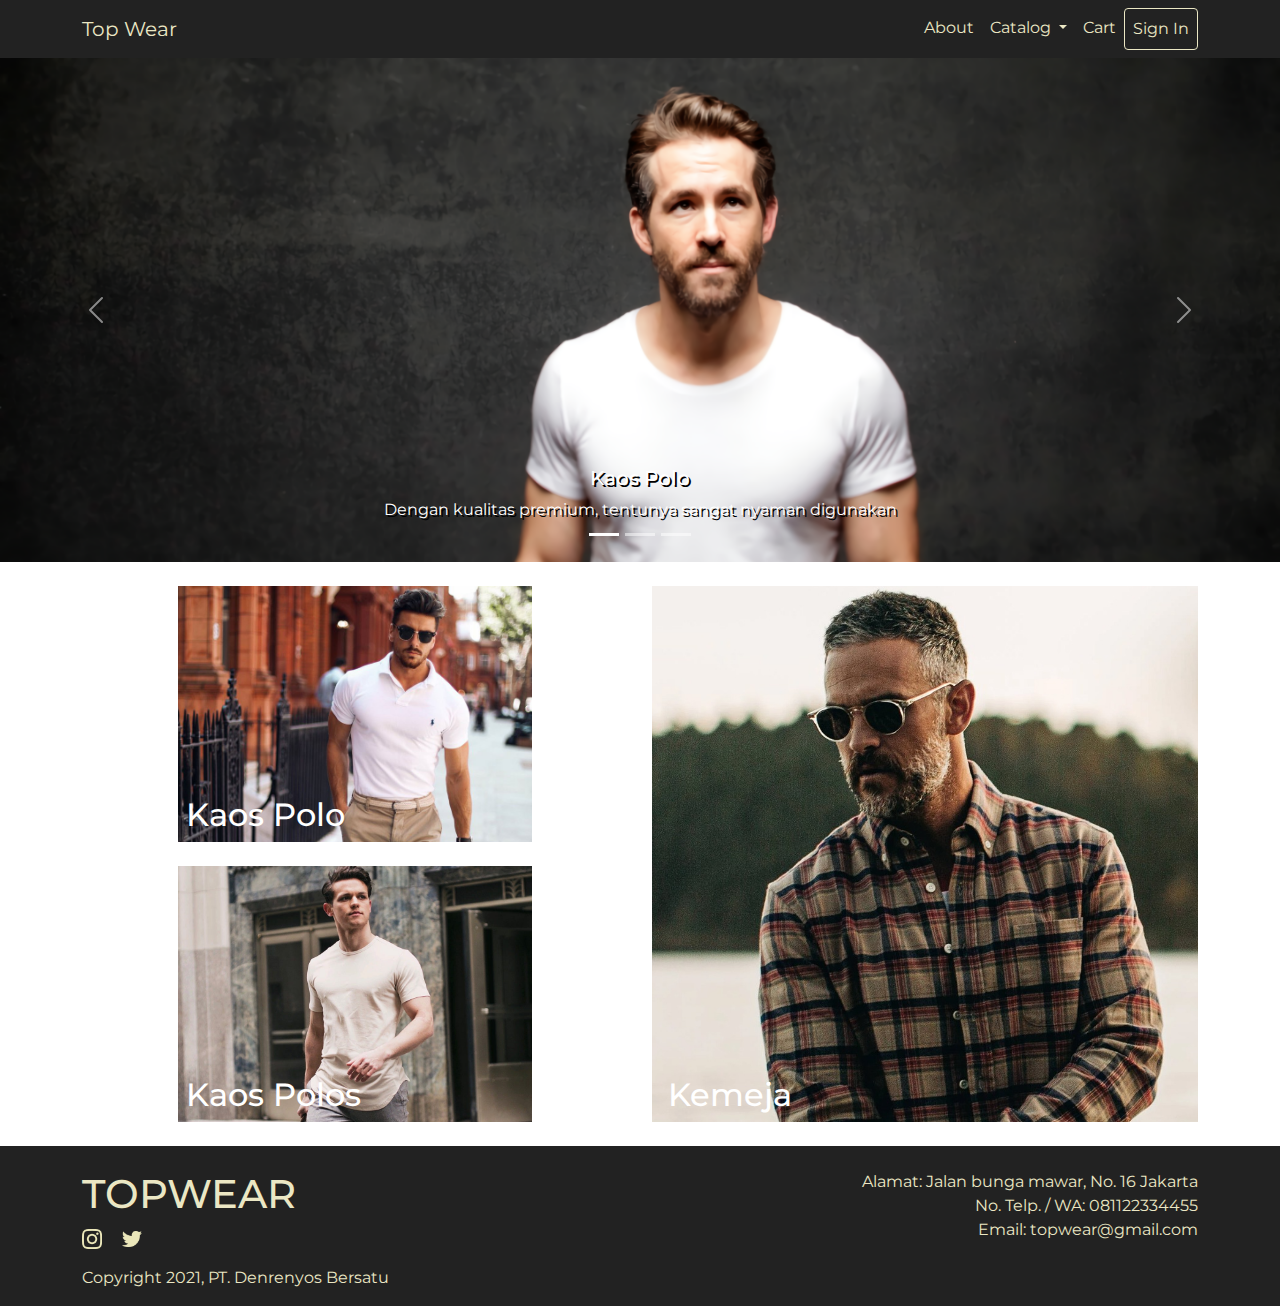
==== index.html @ 8b1dc6a6 "edit style:" ====
<!DOCTYPE html>
<html lang="en">

<head>
  <meta charset="UTF-8">
  <meta name="viewport" content="width=device-width, initial-scale=1.0">
  <link rel="stylesheet" href="css/bootstrap.min.css">
  <!-- <link rel="stylesheet" href="css/bootstrap.min.css.map"> -->
  <!-- <link rel="stylesheet" href="css/style.sass"> -->
  <link rel="stylesheet" href="css/style.css">
  <link rel="stylesheet" href="css/my.css">
  <link rel="preconnect" href="https://fonts.gstatic.com">
  <link href="https://fonts.googleapis.com/css2?family=Montserrat:wght@100;300;400;500;700;800&display=swap"
    rel="stylesheet">
  <title>Top Wear - Home</title>
</head>

<body>
  <nav class="navbar navbar-expand-lg navbar-light bg-light bg-c-main p-0">
    <div class="container">
      <button class="navbar-toggler my-3" type="button" data-bs-toggle="collapse" data-bs-target="#navbarTogglerDemo01"
        aria-controls="navbarTogglerDemo01" aria-expanded="false" aria-label="Toggle navigation">
        <span class="navbar-toggler-icon"></span>
      </button>
      <div class="collapse navbar-collapse justify-content-between " id="navbarTogglerDemo01">
        <a class="navbar-brand c-secondary text-color-inside py-2" href="index.html">Top Wear</a>
        <ul class="navbar-nav mb-2 mb-lg-0 my-nav">
          <li class="nav-item">
            <a class="nav-link c-secondary" href="about.html">About</a>
          </li>
          <li class="nav-item dropdown">
            <a class="nav-link dropdown-toggle c-secondary" href="#" id="navbarDropdownMenuLink" role="button"
              data-bs-toggle="dropdown" aria-expanded="false">
              Catalog
            </a>
            <ul class="dropdown-menu bg-c-main" aria-labelledby="navbarDropdownMenuLink">
              <li><a onclick="keepVariable('all')" class="dropdown-item c-secondary" href="catalog.html">All
                  Category</a></li>
              <li><a onclick="keepVariable('kaos-polos')" class="dropdown-item c-secondary" href="catalog.html">Kaos
                  Polos</a></li>
              <li><a onclick="keepVariable('kaos-polo')" class="dropdown-item c-secondary" href="catalog.html">Kaos
                  Polo</a></li>
              <li><a onclick="keepVariable('kemeja')" class="dropdown-item c-secondary" href="catalog.html">Kemeja</a>
              </li>
            </ul>
          </li>
          <li class="nav-item ">
            <a class="nav-link c-secondary d-flex align-items-center" href="cart.html">Cart <span id="totalCart"
                class="ms-2 badge bg-danger"></span></a>
          </li>
          <li class="nav-item antiHover">
            <span id="userNick" class="nav-link c-secondary">User</span>
          </li>
          <li class="nav-item antiHover">
            <!-- <a class="nav-link c-secondary btn border border-secondary rounded">Sign out</a> -->
            <a id="signBtn" class="nav-link c-secondary btn btn-main border border-secondary rounded" onclick="logout()">Sign out</a>
          </li>
          <!-- <button>Sign out</button> -->
        </ul>
      </div>
    </div>
  </nav>
  <div id="carouselExampleCaptions" class="carousel slide" data-bs-ride="carousel">
    <ol class="carousel-indicators">
      <li data-bs-target="#carouselExampleCaptions" data-bs-slide-to="0" class="active"></li>
      <li data-bs-target="#carouselExampleCaptions" data-bs-slide-to="1"></li>
      <li data-bs-target="#carouselExampleCaptions" data-bs-slide-to="2"></li>
    </ol>
    <div style="text-shadow: 2px 2px #000;" class="carousel-inner">
      <div class="carousel-item active">
        <img src="./image/banner/banner01.png" class="d-block w-100" alt="...">
        <div class="carousel-caption d-none d-md-block">
          <h5>Kaos Polo</h5>
          <p>Dengan kualitas premium, tentunya sangat nyaman digunakan</p>
        </div>
      </div>
      <div class="carousel-item">
        <img src="./image/banner/banner02.png" class="d-block w-100" alt="...">
        <div class="carousel-caption d-none d-md-block">
          <h5>Kaos Polos</h5>
          <p>Dengan kualitas premium, tentunya sangat nyaman digunakan</p>
        </div>
      </div>
      <div class="carousel-item">
        <img src="./image/banner/banner03.png" class="d-block w-100" alt="...">
        <div class="carousel-caption d-none d-md-block">
          <h5>Kemeja</h5>
          <p>Dengan kualitas premium, tentunya sangat nyaman digunakan</p>
        </div>
      </div>
    </div>
    <a class="carousel-control-prev" href="#carouselExampleCaptions" role="button" data-bs-slide="prev">
      <span class="carousel-control-prev-icon" aria-hidden="true"></span>
      <span class="visually-hidden">Previous</span>
    </a>
    <a class="carousel-control-next" href="#carouselExampleCaptions" role="button" data-bs-slide="next">
      <span class="carousel-control-next-icon" aria-hidden="true"></span>
      <span class="visually-hidden">Next</span>
    </a>
  </div>
  <div class="container">
    <div class="row">

      <div class="col-12 text-center text-lg-start">
          <div class="row">
            <div class="col-lg-6 position-relative">
              <a class="text-decoration-none d-flex justify-content-center position-relative" href="catalog.html" onclick="keepVariable('kaos-polo')">
                <img src="./image/polo1.jpg" class="catalog object-cover img-fluid pt-4" alt="...">
                <h2 class="catalog-width text-start text-white position-absolute bottom-0 title-category">Kaos Polo</h2>
              </a>
              <a class="text-decoration-none d-flex justify-content-center position-relative" href="catalog.html" onclick="keepVariable('kaos-polos')">
                <img src="./image/polos1.jpeg" class="catalog object-cover img-fluid pt-4" alt="...">
                <h2 class="catalog-width text-start text-white position-absolute bottom-0 title-category">Kaos Polos</h2>
              </a>
            </div>
            <div class="col-lg-6 col-md-8 col-12 mx-auto position-relative">
              <a class="text-decoration-none" href="catalog.html" onclick="keepVariable('kemeja')">
                <img src="./image/flanell1.jpg" class="catalog-big object-cover pt-4" alt="...">
                <h2 class="text-start bottom-0 text-white position-absolute title-category">Kemeja</h2>
              </a>
            </div>
          </div>
      </div>

      <!-- <div class="col-lg-6 text-center text-lg-start">
        <a href="catalog.html" onclick="keepVariable('kaos-polo')">
          <img src="./image/polo1.jpg" class="catalog pt-4" alt="...">
          <h2 class="text-white position-absolute title-category">Polo Shirt</h2>
        </a>
        <a href="catalog.html" onclick="keepVariable('kaos-polos')">
          <img src="./image/polos1.jpeg" class="catalog pt-4" alt="...">
          <h2 class="text-white position-absolute title-category">Shirt</h2>
        </a>
      </div>
      <div class="col-lg-6 text-center">
        <a href="catalog.html" onclick="keepVariable('kemeja')">
          <img src="./image/flanell1.jpg" class="catalog-big pt-4" alt="...">
          <h2 class="text-white position-absolute title-category">Kemeja</h2>
        </a>
      </div> -->



    </div>
  </div>
  
  <footer class="navbar-footer-background mt-4">
    <div class="container">
      <div class="row d-flex justify-content-between">

        <div class="col-12 col-lg-6 mt-4 mb-3">
          <h1 class="text-color-inside">TOPWEAR</h1>
          <div class="icons pb-3">
            <img src="./image/icons/instagram.png" alt="">
            <img src="./image/icons/twitter.png" alt="">
          </div>
          <span>Copyright 2021, PT. Denrenyos Bersatu</span>
        </div>
        
        <div class="col-12 col-lg-6 mt-lg-4 mb-4 text-lg-end text-start">
          <p>Alamat: Jalan bunga mawar, No. 16 Jakarta</p>
          <p>No. Telp. / WA: 081122334455</p>
          <p>Email: topwear@gmail.com</p>
        </div>
      </div>
    </div>  
  </footer>

  <script src="js/route.js"></script>
  <script src="js/bootstrap.bundle.min.js"></script>
  <script src="js/notification.js"></script>
  <script src="./js/logout.js"></script>
  <!-- <script src="js/bootstrap.bundle.min.js.map"></script> -->
  <!-- <script src="js/data-util/data.js"></script>  -->
</body>

</html>
---- css/style.css ----
body {
  font-family: "Montserrat", sans-serif;
}

.navbar-footer-background {
  background-color: #222 !important;
  color: #ebe7c4 !important;
}

.text-color-inside {
  color: #ebe7c4 !important;
}

.catalog-big {
  width: 100%;
  height: 560px;
}

.catalog-big img {
  width: 100%;
}

.catalog-width {
  width: 65%;
}

.object-cover {
  -o-object-fit: cover;
     object-fit: cover;
}

.catalog {
  width: 65%;
  height: 280px;
}

.column {
  display: -webkit-box;
  display: -ms-flexbox;
  display: flex;
  -webkit-box-orient: horizontal;
  -webkit-box-direction: normal;
      -ms-flex-direction: row;
          flex-direction: row;
}

.container-fluid {
  height: 200px;
  padding-left: 4.5rem;
  padding-right: 4.5rem;
  padding-top: 2.5rem;
  display: -webkit-box;
  display: -ms-flexbox;
  display: flex;
  -webkit-box-pack: justify;
      -ms-flex-pack: justify;
          justify-content: space-between;
}

.button {
  background-color: #CCC477;
  border: none;
  padding: 10px;
  border-radius: 5px;
}

.icons img {
  width: 20px;
  height: 20px;
  margin-right: 1rem;
}

.footer-left {
  margin-top: -20px;
}

.footer-right {
  display: -webkit-box;
  display: -ms-flexbox;
  display: flex;
  -webkit-box-orient: vertical;
  -webkit-box-direction: normal;
      -ms-flex-direction: column;
          flex-direction: column;
}

.footer-right span {
  margin-bottom: 5px;
}

.title-category {
  margin-top: -5rem;
  margin-left: 1rem;
}

@media only screen and (max-width: 1024px) {
  .container-fluid {
    padding-left: 2.5rem;
    padding-right: 2.5rem;
    padding-top: 2.5rem;
  }
}

@media only screen and (max-width: 768px) {
  .container-fluid {
    padding-left: 2.5rem;
    padding-right: 2.5rem;
    padding-top: 2.5rem;
  }
  .catalog-big {
    width: 65%;
    height: 280px;
  }
  .title-category {
    margin-left: 9rem;
  }
  .footer-left {
    margin-top: 0px;
  }
}

@media only screen and (max-width: 425px) {
  .container-fluid {
    padding-left: 1rem;
    padding-right: 1rem;
    padding-top: 2.5rem;
  }
  .footer-right span {
    font-size: 14px;
  }
  .footer-left span {
    font-size: 14px;
  }
  .title-category {
    margin-left: 5rem;
  }
}

@media only screen and (max-width: 320px) {
  .container-fluid {
    display: -webkit-box;
    display: -ms-flexbox;
    display: flex;
    -webkit-box-orient: vertical;
    -webkit-box-direction: normal;
        -ms-flex-direction: column;
            flex-direction: column;
    height: auto;
  }
  .footer-right {
    padding-top: 1rem;
  }
}
/*# sourceMappingURL=style.css.map */
---- css/my.css ----
body {
  font-family: "Montserrat", sans-serif;
  padding: 0;
  margin: 0;
  height: 100vh;
  min-height: 100%;
  position: relative;
}

.c-main {
  color: #222 !important;
}

.bg-c-main {
  background-color: #222 !important;
}

.c-secondary {
  color: #ebe7c4 !important;
}

.bg-c-secondary {
  background-color: #ebe7c4 !important;
}

.bg-c-secondary-shine {
  background-color: #E7D7BB;
}

.c-white {
  color: whitesmoke;
}

.bg-c-white {
  background-color: whitesmoke;
}

.btn-main {
  background-color: #222 !important;
  color: #ebe7c4 !important;
}

.btn-main:hover {
  background-color: gray !important;
}

.text-decoration-none {
  text-decoration: none;
}

.border-primary {
  border: 1px solid #222 !important;
}

.border-secondary {
  border: 1px solid #ebe7c4 !important;
}

.shadow-main {
  -webkit-box-shadow: 0 0rem 1rem #ebe7c4 !important;
          box-shadow: 0 0rem 1rem #ebe7c4 !important;
}

.my-card {
  width: 60%;
}

.my-nav li:hover:not(.antiHover), .my-nav li a:hover {
  background-color: gray;
}

.dropdown-item.active {
  background-color: gray;
}

.my-nav li {
  padding: 0.5rem 0 0.5rem 0;
}

.my-footer {
  padding: 2rem 4rem;
}

p {
  margin: 0;
}

.ready-size.active {
  background-color: #ebe7c4 !important;
}

.ready-size {
  padding: 3px;
  margin: 0px 5px;
}

.catalog-image-detail {
  width: auto;
  height: 500px;
  background-repeat: no-repeat;
  background-size: contain;
}

.cart-image {
  width: 200px;
  height: 200px;
}

#overlay {
  position: fixed;
  /* Sit on top of the page content */
  display: none;
  /* Hidden by default */
  width: 100%;
  /* Full width (cover the whole page) */
  height: 100%;
  /* Full height (cover the whole page) */
  top: 0;
  left: 0;
  right: 0;
  bottom: 0;
  background-color: rgba(0, 0, 0, 0.8);
  /* Black background with opacity */
  z-index: 1;
  /* Specify a stack order in case you're using a different order for other elements */
  cursor: pointer;
  /* Add a pointer on hover */
}
/*# sourceMappingURL=my.css.map */
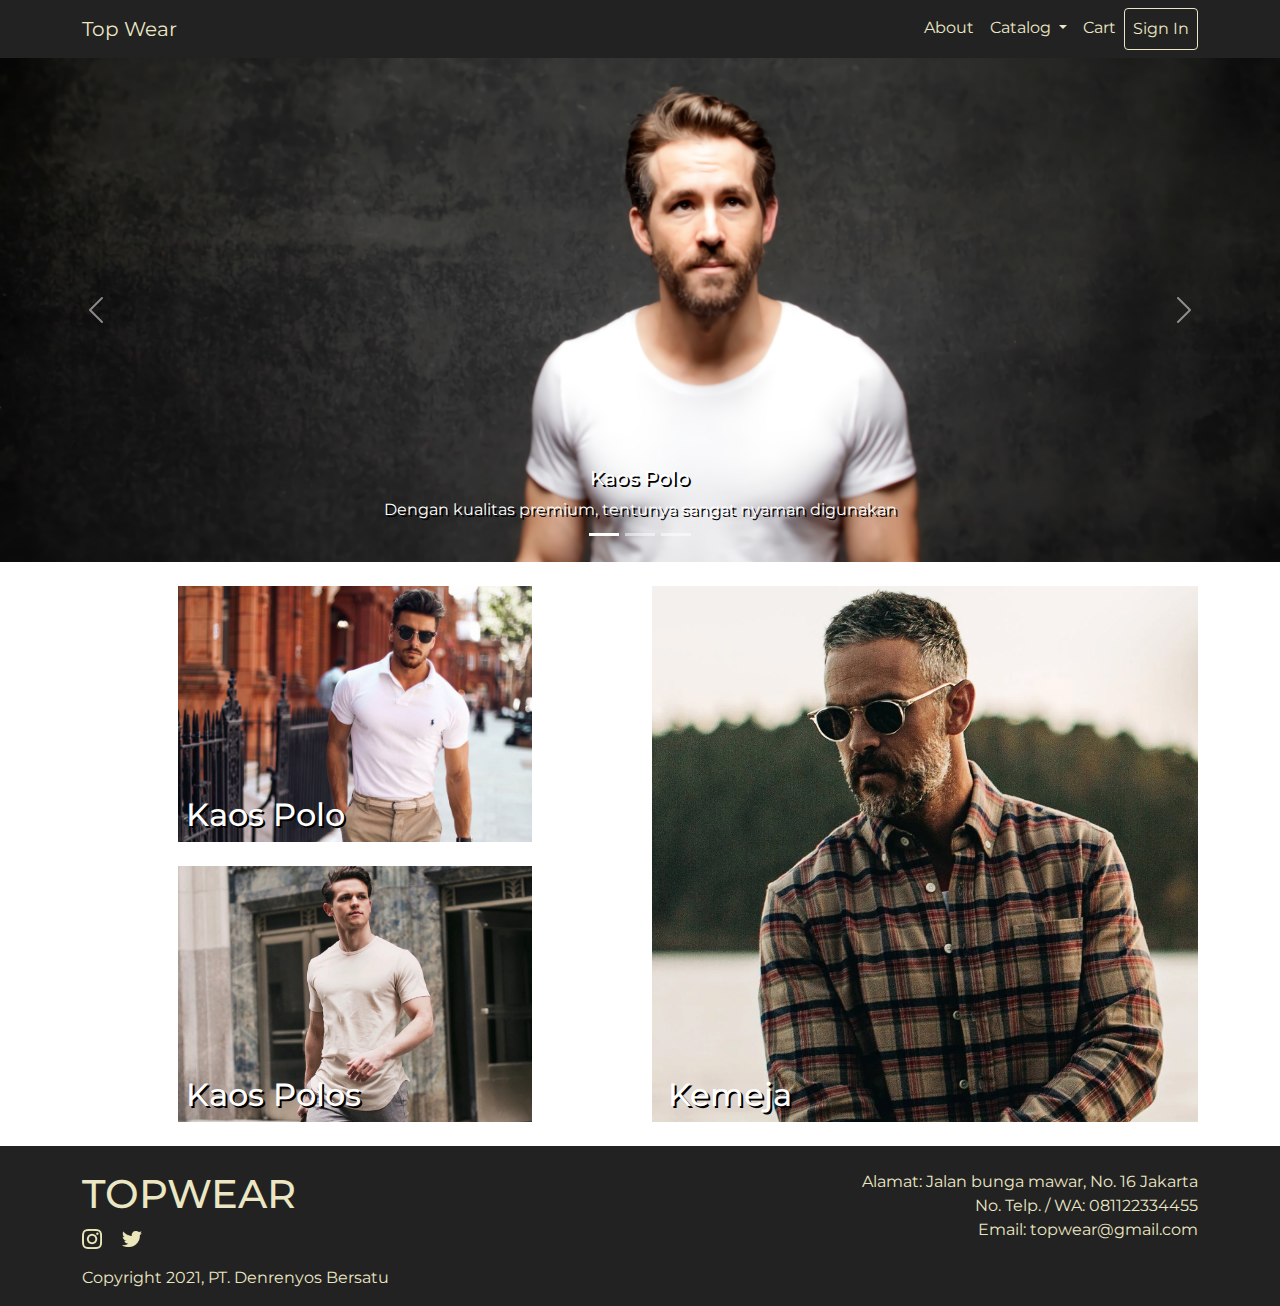
==== commit d2d5e645: "edit2 text" ====
--- a/index.html
+++ b/index.html
@@ -101,7 +101,7 @@
   <div class="container">
     <div class="row">
 
-      <div class="col-12 text-center text-lg-start">
+      <div style="text-shadow: 2px 2px #000;" class="col-12 text-center text-lg-start">
           <div class="row">
             <div class="col-lg-6 position-relative">
               <a class="text-decoration-none d-flex justify-content-center position-relative" href="catalog.html" onclick="keepVariable('kaos-polo')">
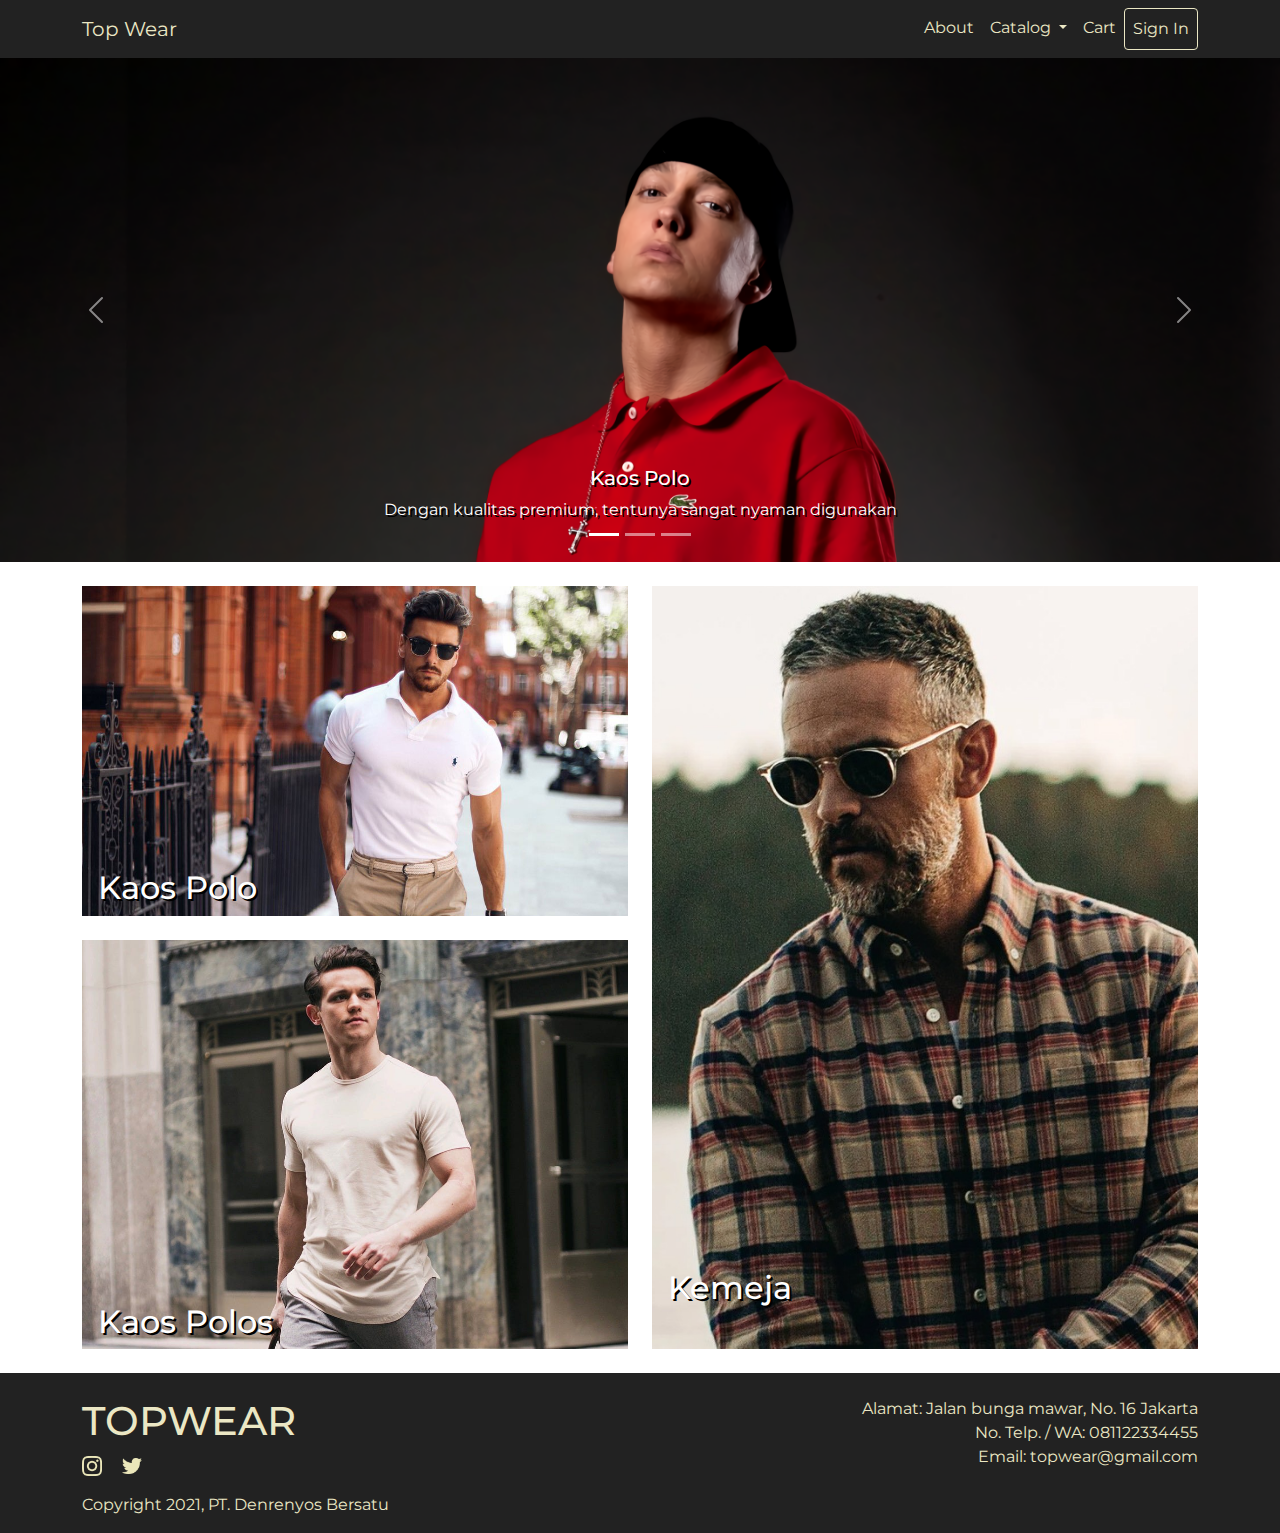
==== commit 747a21e8: "fix image" ====
--- a/index.html
+++ b/index.html
@@ -104,19 +104,19 @@
       <div style="text-shadow: 2px 2px #000;" class="col-12 text-center text-lg-start">
           <div class="row">
             <div class="col-lg-6 position-relative">
-              <a class="text-decoration-none d-flex justify-content-center position-relative" href="catalog.html" onclick="keepVariable('kaos-polo')">
-                <img src="./image/polo1.jpg" class="catalog object-cover img-fluid pt-4" alt="...">
-                <h2 class="catalog-width text-start text-white position-absolute bottom-0 title-category">Kaos Polo</h2>
+              <a class="text-decoration-none d-flex  position-relative" href="catalog.html" onclick="keepVariable('kaos-polo')">
+                <img src="./image/polo1.jpg" class=" object-cover img-fluid pt-4 h-50 w-100" alt="...">
+                <h2 class=" text-start text-white position-absolute bottom-0 title-category">Kaos Polo</h2>
               </a>
-              <a class="text-decoration-none d-flex justify-content-center position-relative" href="catalog.html" onclick="keepVariable('kaos-polos')">
-                <img src="./image/polos1.jpeg" class="catalog object-cover img-fluid pt-4" alt="...">
-                <h2 class="catalog-width text-start text-white position-absolute bottom-0 title-category">Kaos Polos</h2>
+              <a class="text-decoration-none d-flex position-relative" href="catalog.html" onclick="keepVariable('kaos-polos')">
+                <img src="./image/polos1.jpeg" class=" object-cover img-fluid pt-4 h-50 w-100" alt="...">
+                <h2 class=" text-start text-white position-absolute bottom-0 title-category">Kaos Polos</h2>
               </a>
             </div>
-            <div class="col-lg-6 col-md-8 col-12 mx-auto position-relative">
+            <div class="col-lg-6 col-12 mx-auto position-relative">
               <a class="text-decoration-none" href="catalog.html" onclick="keepVariable('kemeja')">
-                <img src="./image/flanell1.jpg" class="catalog-big object-cover pt-4" alt="...">
-                <h2 class="text-start bottom-0 text-white position-absolute title-category">Kemeja</h2>
+                <img src="./image/flanell1.jpg" class=" object-cover pt-4 h-100 w-100" alt="...">
+                <h2 class="text-start bottom-0 text-white  title-category">Kemeja</h2>
               </a>
             </div>
           </div>
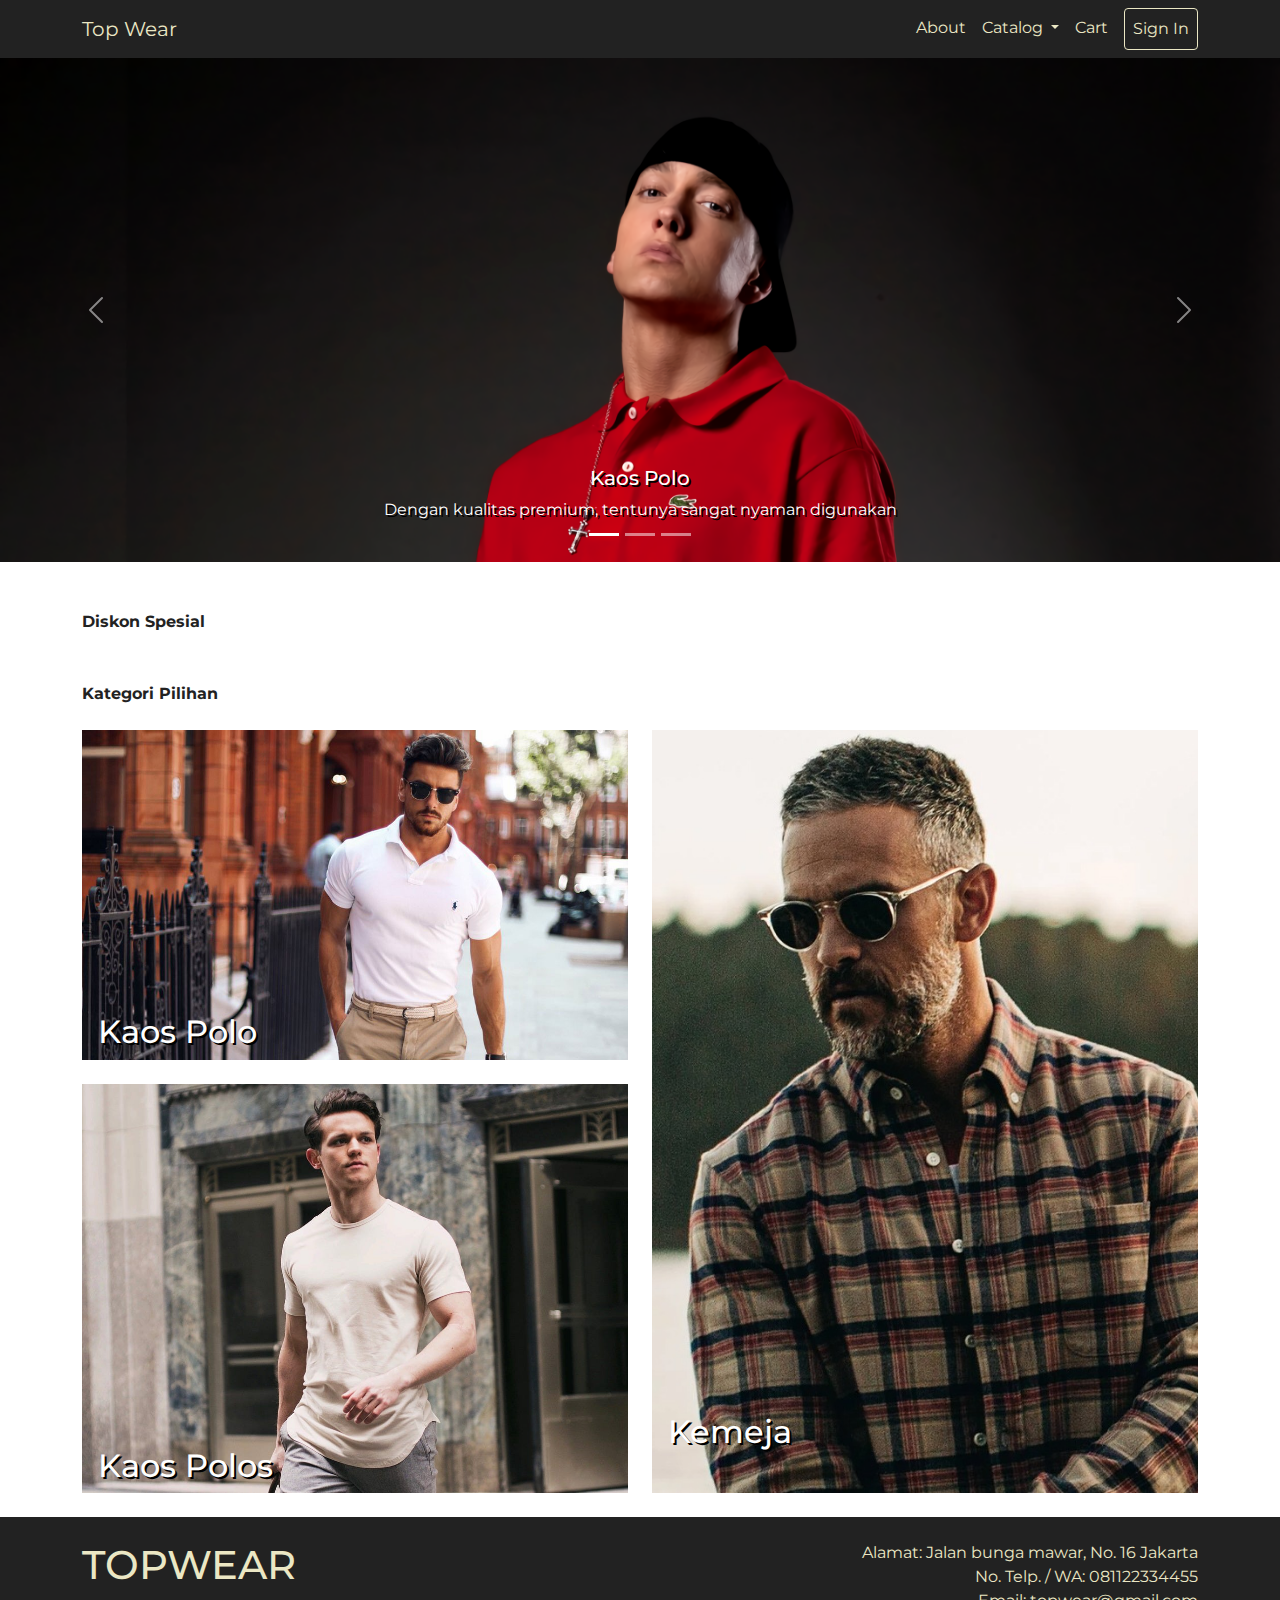
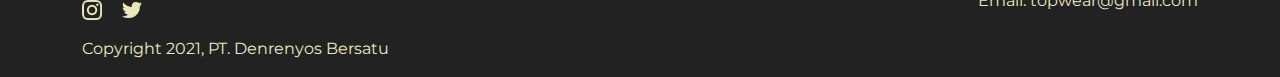
==== commit d9fdf02c: "upload semua fitur baru" ====
--- a/index.html
+++ b/index.html
@@ -16,7 +16,7 @@
 </head>
 
 <body>
-  <nav class="navbar navbar-expand-lg navbar-light bg-light bg-c-main p-0">
+  <nav class="navbar navbar-expand-lg navbar-dark bg-dark bg-c-main p-0">
     <div class="container">
       <button class="navbar-toggler my-3" type="button" data-bs-toggle="collapse" data-bs-target="#navbarTogglerDemo01"
         aria-controls="navbarTogglerDemo01" aria-expanded="false" aria-label="Toggle navigation">
@@ -34,13 +34,13 @@
               Catalog
             </a>
             <ul class="dropdown-menu bg-c-main" aria-labelledby="navbarDropdownMenuLink">
-              <li><a onclick="keepVariable('all')" class="dropdown-item c-secondary" href="catalog.html">All
+              <li onclick="keepVariable('all')"><a class="dropdown-item c-secondary" href="catalog.html">All
                   Category</a></li>
-              <li><a onclick="keepVariable('kaos-polos')" class="dropdown-item c-secondary" href="catalog.html">Kaos
+              <li onclick="keepVariable('kaos-polos')"><a  class="dropdown-item c-secondary" href="catalog.html">Kaos
                   Polos</a></li>
-              <li><a onclick="keepVariable('kaos-polo')" class="dropdown-item c-secondary" href="catalog.html">Kaos
+              <li onclick="keepVariable('kaos-polo')"><a  class="dropdown-item c-secondary" href="catalog.html">Kaos
                   Polo</a></li>
-              <li><a onclick="keepVariable('kemeja')" class="dropdown-item c-secondary" href="catalog.html">Kemeja</a>
+              <li onclick="keepVariable('kemeja')"><a  class="dropdown-item c-secondary" href="catalog.html">Kemeja</a>
               </li>
             </ul>
           </li>
@@ -48,12 +48,21 @@
             <a class="nav-link c-secondary d-flex align-items-center" href="cart.html">Cart <span id="totalCart"
                 class="ms-2 badge bg-danger"></span></a>
           </li>
-          <li class="nav-item antiHover">
+          <!-- <li class="nav-item antiHover">
             <span id="userNick" class="nav-link c-secondary">User</span>
+          </li> -->
+          <li class="nav-item dropdown">
+            <a class="nav-link dropdown-toggle c-secondary" href="#" id="userNick" role="button"
+                data-bs-toggle="dropdown" aria-expanded="false">
+                User
+              </a>
+              <ul class="dropdown-menu bg-c-main" aria-labelledby="userNick">
+                <li><a class="dropdown-item c-secondary" href="history.html">History Pembelian</a></li>
+              </ul>
           </li>
           <li class="nav-item antiHover">
             <!-- <a class="nav-link c-secondary btn border border-secondary rounded">Sign out</a> -->
-            <a id="signBtn" class="nav-link c-secondary btn btn-main border border-secondary rounded" onclick="logout()">Sign out</a>
+            <a id="signBtn" class="ms-lg-2 nav-link c-secondary btn btn-main border border-secondary rounded" onclick="logout()">Sign out</a>
           </li>
           <!-- <button>Sign out</button> -->
         </ul>
@@ -99,8 +108,24 @@
     </a>
   </div>
   <div class="container">
-    <div class="row">
-
+    <div id="diskonID" class="row mt-5 d-flex justify-content-center">
+      <div class="col-12 c-main fw-bold">Diskon Spesial</div>
+
+      <!-- <div class="col-md-6 col-lg-4 my-5 justify-content-center d-flex">
+          <div class="card shadow border-primary my-card">
+            <img src="image/catalog/kemeja-putih.jpg" class="card-img-top img-fluid"  alt="...">
+            <div class="card-body">
+              <h5 class="card-title">Kaos Polos Putih</h5>
+              <p class="card-text my-2">Rp 89.900</p>
+              <a href="catalog-detail.html" class="btn btn-main w-100">Detail item</a>
+            </div>
+          </div>
+        </div> -->
+
+    </div>
+
+    <div class="row mt-5">
+      <div class="col-12 c-main fw-bold">Kategori Pilihan</div>
       <div style="text-shadow: 2px 2px #000;" class="col-12 text-center text-lg-start">
           <div class="row">
             <div class="col-lg-6 position-relative">
@@ -168,6 +193,7 @@
 
   <script src="js/route.js"></script>
   <script src="js/bootstrap.bundle.min.js"></script>
+  <script src="js/index.js"></script>
   <script src="js/notification.js"></script>
   <script src="./js/logout.js"></script>
   <!-- <script src="js/bootstrap.bundle.min.js.map"></script> -->
--- a/css/my.css
+++ b/css/my.css
@@ -126,4 +126,13 @@
   cursor: pointer;
   /* Add a pointer on hover */
 }
+
+.object-contain {
+  -o-object-fit: contain;
+     object-fit: contain;
+}
+
+.hover-cursor-pointer:hover {
+  cursor: pointer;
+}
 /*# sourceMappingURL=my.css.map */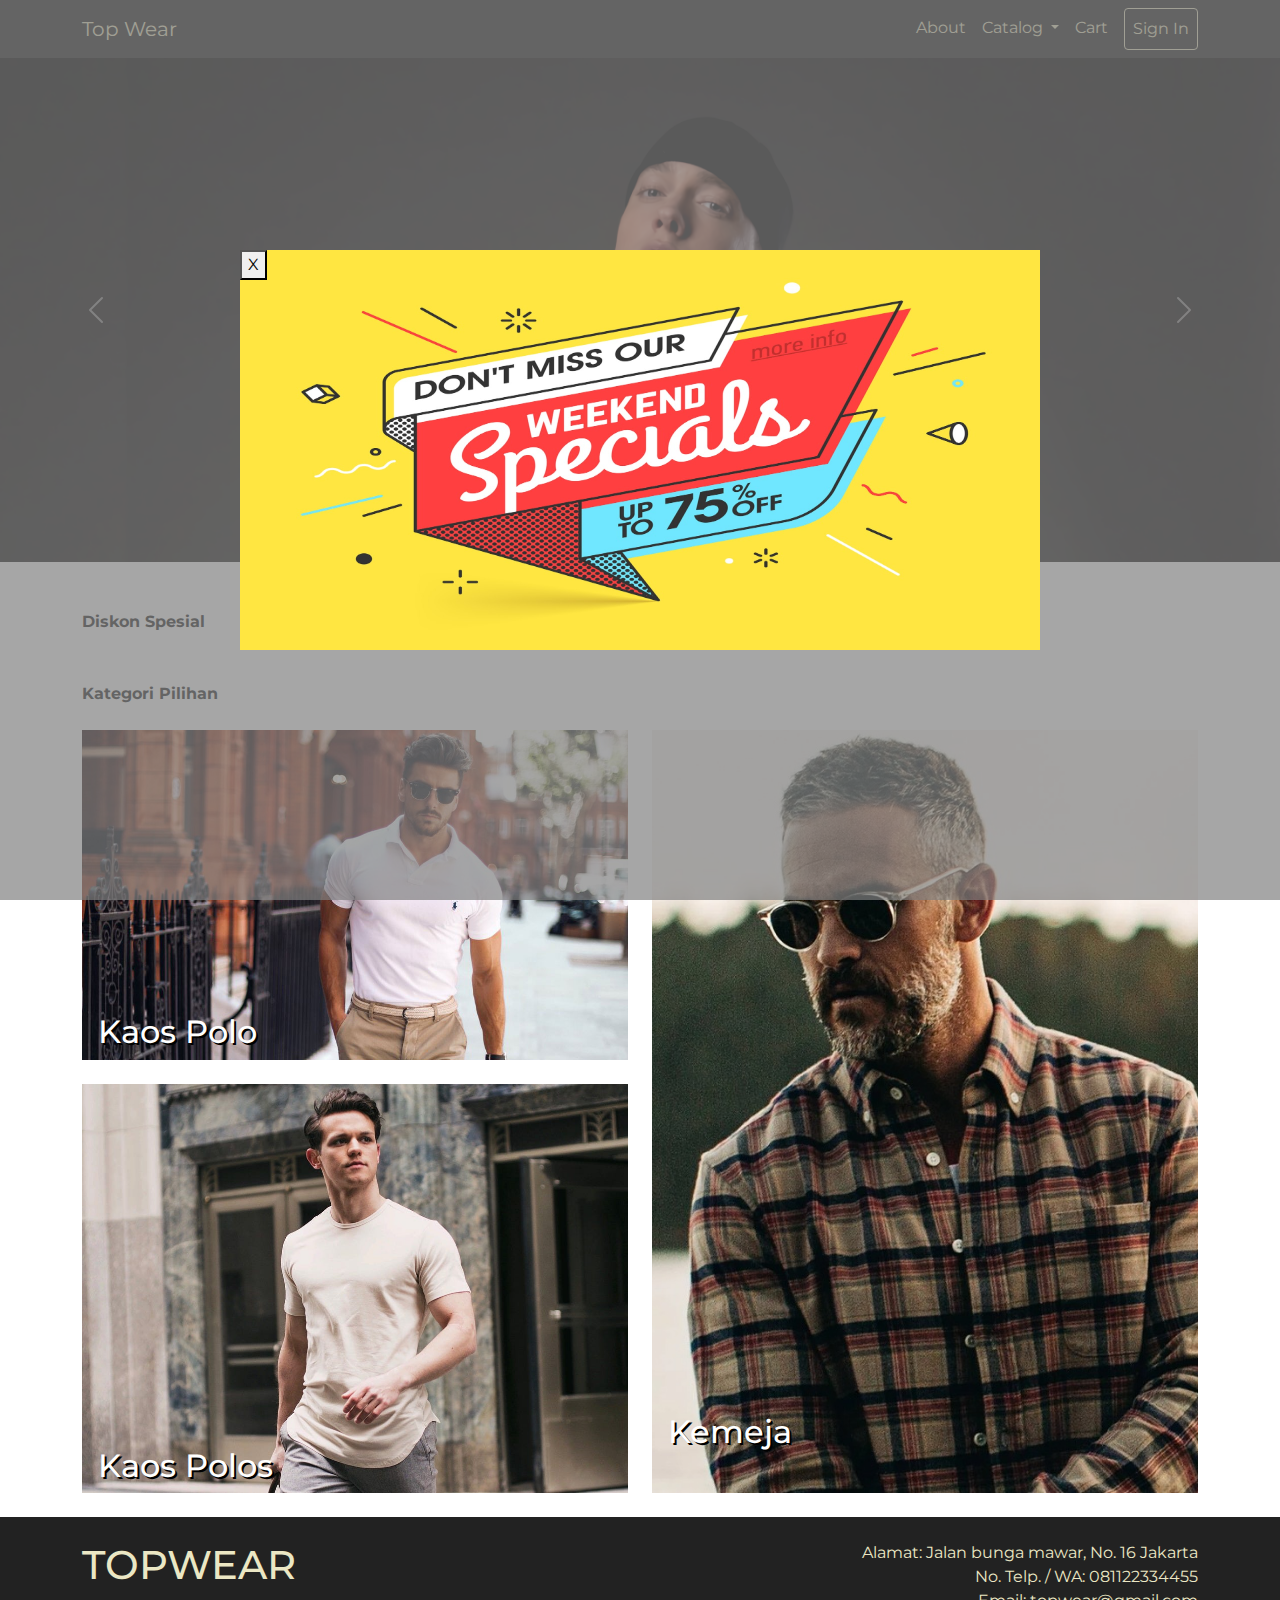
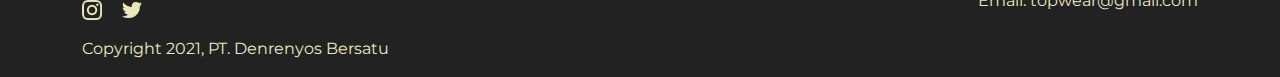
==== commit 4df4b4c3: "promo pop-up" ====
--- a/index.html
+++ b/index.html
@@ -8,6 +8,7 @@
   <!-- <link rel="stylesheet" href="css/bootstrap.min.css.map"> -->
   <!-- <link rel="stylesheet" href="css/style.sass"> -->
   <link rel="stylesheet" href="css/style.css">
+  <link rel="stylesheet" href="css/promo.css">
   <link rel="stylesheet" href="css/my.css">
   <link rel="preconnect" href="https://fonts.gstatic.com">
   <link href="https://fonts.googleapis.com/css2?family=Montserrat:wght@100;300;400;500;700;800&display=swap"
@@ -16,6 +17,11 @@
 </head>
 
 <body>
+  <div class="bg-promo" id="container"></div>
+  <div class="modal-promo" id="modal-container">
+    <img src="./image/promosi.jpg" alt="">
+    <button class="button-close" onclick="closeButton" id="close-button">X</button>
+  </div>
   <nav class="navbar navbar-expand-lg navbar-dark bg-dark bg-c-main p-0">
     <div class="container">
       <button class="navbar-toggler my-3" type="button" data-bs-toggle="collapse" data-bs-target="#navbarTogglerDemo01"
--- a/css/promo.css
+++ b/css/promo.css
@@ -0,0 +1,32 @@
+.bg-promo {
+  position:fixed;
+  background-color: gray;
+  opacity: 70%;
+  width: 100%;
+  z-index: 50;
+  height: 100vh;
+}
+
+.modal-promo {
+  background-color: black;
+  z-index:80;
+  margin:auto;
+  width: 800px;
+  height: 400px;
+  position:fixed;
+  top:0;
+  left:0;
+  right:0;
+  bottom:0;
+}
+
+.modal-promo img {
+  width: 800px;
+  height:400px;
+  position: absolute;
+}
+
+.button-close {
+  top:0;
+  position: absolute;
+}